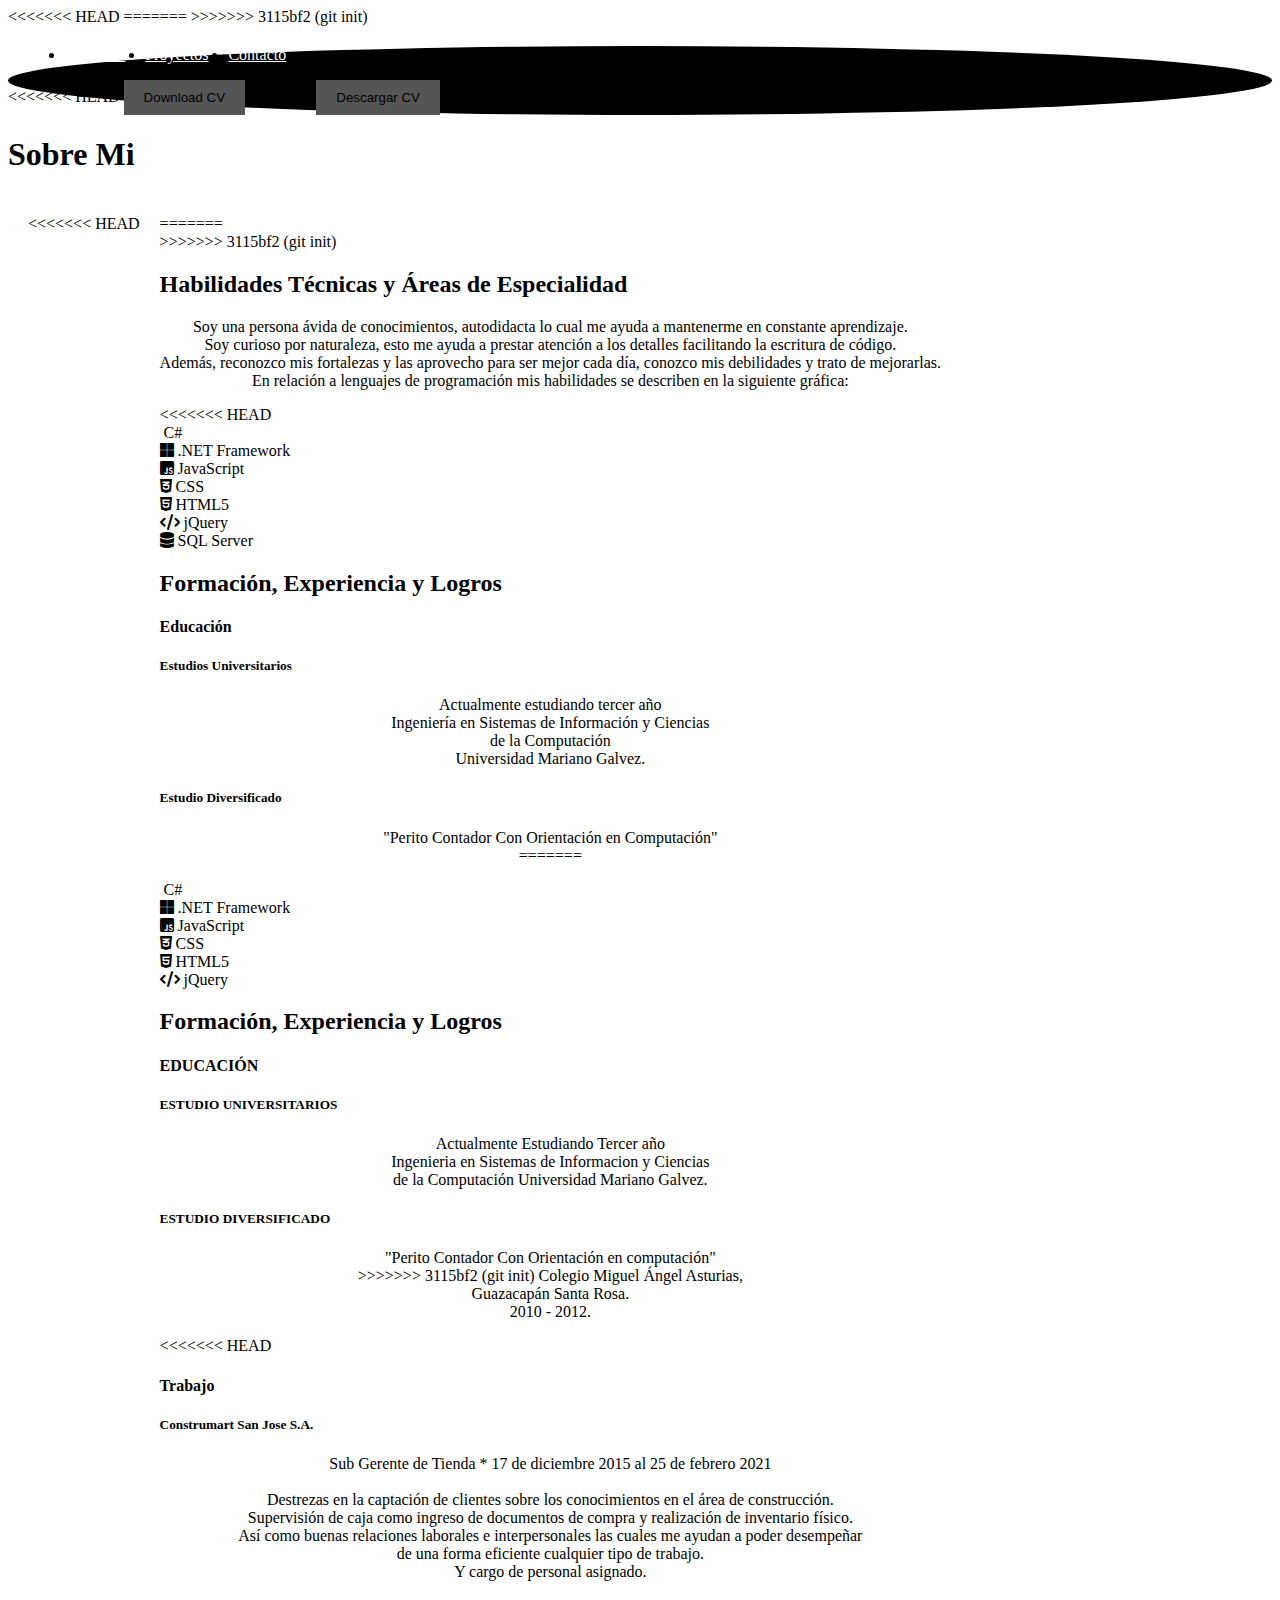
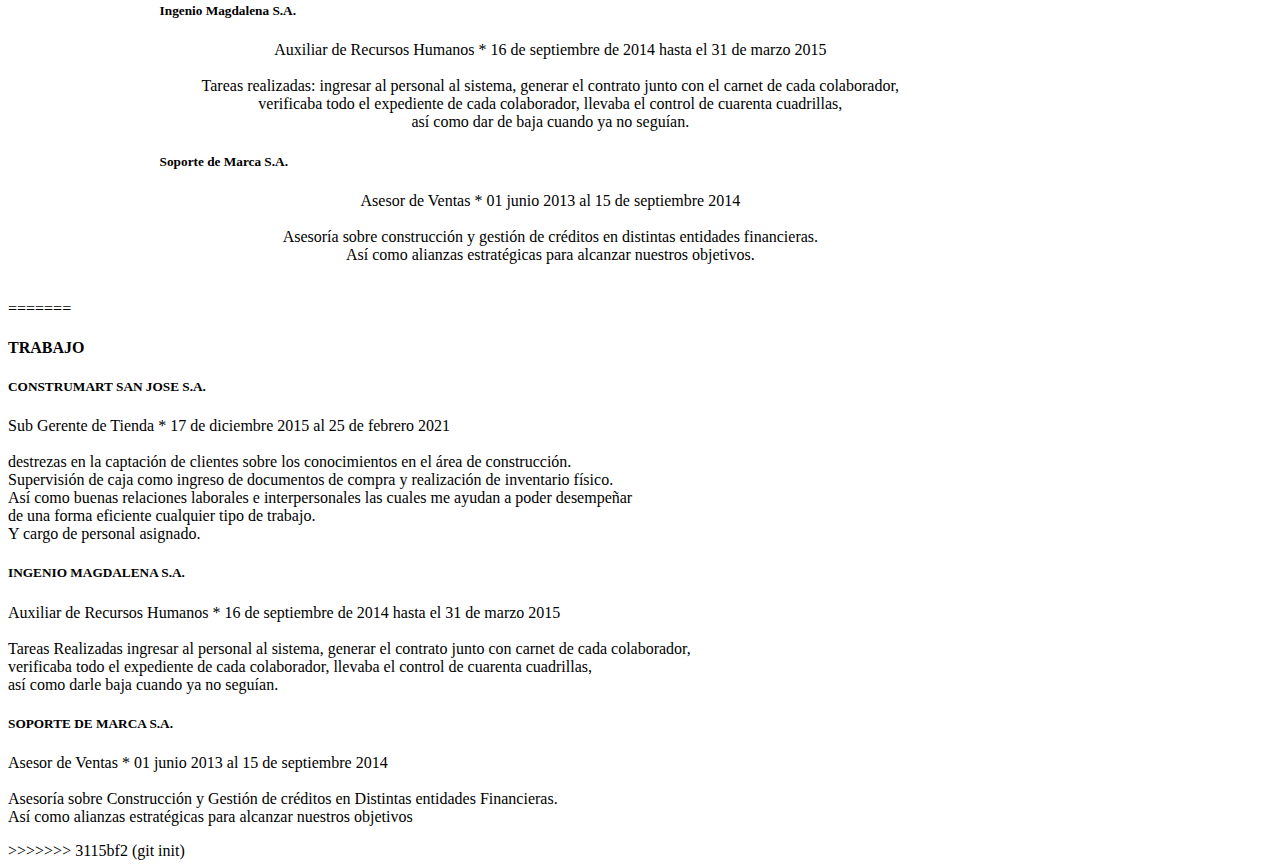
==== About.html @ 31e6df93 "git init" ====
<!DOCTYPE html>
<html lang="en">
<head>
    <meta charset="UTF-8">
    <meta name="viewport" content="width=device-width, initial-scale=1.0">
    <title>Sobre Mi</title>
    <link rel="stylesheet" href="styles.css">
    <link rel="stylesheet" href="https://cdnjs.cloudflare.com/ajax/libs/font-awesome/6.0.0-beta3/css/all.min.css">
<<<<<<< HEAD
=======
    <style>
        .centered-text {
            text-align: center;
        }
        #habilidades p {
            text-align: center;
        }
        #informacion p {
            text-align: center;
        }
    </style>
>>>>>>> 3115bf2 (git init)
</head>
<body>
    <header>
        <nav>
            <ul>
                <li><a href="Index.html">Inicio</a></li>
                <li><a href="About.html">Sobre Mí</a></li>
                <li><a href="Projects.html">Proyectos</a></li>
                <li><a href="Contact.html">Contacto</a></li>
            </ul>
<<<<<<< HEAD
            <button class="download-cv">Download CV</button>
=======
            <button class="download-cv" id="downloadCV">Descargar CV</button>
>>>>>>> 3115bf2 (git init)
        </nav>
    </header>
    <section class="hero">
        <h1>Sobre Mi</h1>
    </section>
    <section class="main-content">
<<<<<<< HEAD
        <div id="habilidades">
=======
        <div id="habilidades" class="content-section">
>>>>>>> 3115bf2 (git init)
            <h2>Habilidades Técnicas y Áreas de Especialidad</h2>
            <p>
                Soy una persona ávida de conocimientos, autodidacta lo cual me ayuda a mantenerme en constante aprendizaje.<br>
                Soy curioso por naturaleza, esto me ayuda a prestar atención a los detalles facilitando la escritura de código.<br>
                Además, reconozco mis fortalezas y las aprovecho para ser mejor cada día, conozco mis debilidades y trato de mejorarlas.<br>
                En relación a lenguajes de programación mis habilidades se describen en la siguiente gráfica:
            </p>
            <div class="skill-container">
<<<<<<< HEAD
                <div class="skill">
                    <div class="label"><i class="fab fa-csharp"></i> C#</div>
                    <div class="bar" style="width: 50%;"></div>
                </div>
                <div class="skill">
                    <div class="label"><i class="fab fa-microsoft"></i> .NET Framework</div>
                    <div class="bar" style="width: 50%;"></div>
                </div>
                <div class="skill">
                    <div class="label"><i class="fab fa-js-square"></i> JavaScript</div>
                    <div class="bar" style="width: 40%;"></div>
                </div>
                <div class="skill">
                    <div class="label"><i class="fab fa-css3-alt"></i> CSS</div>
                    <div class="bar" style="width: 30%;"></div>
                </div>
                <div class="skill">
                    <div class="label"><i class="fab fa-html5"></i> HTML5</div>
                    <div class="bar" style="width: 70%;"></div>
                </div>
                <div class="skill">
                    <div class="label"><i class="fas fa-code"></i> jQuery</div>
                    <div class="bar" style="width: 30%;"></div>
                </div>
                <div class="skill">
                    <div class="label"><i class="fas fa-database"></i> SQL Server</div>
                    <div class="bar" style="width: 35%;"></div>
                </div>
            </div>
        </div>
        <div id="informacion">
            <h2>Formación, Experiencia y Logros</h2>
            <h4>Educación</h4>
            <h5>Estudios Universitarios</h5>
            <p>
                Actualmente estudiando tercer año<br>
                Ingeniería en Sistemas de Información y Ciencias<br>
                de la Computación<br>
                Universidad Mariano Galvez.<br>
            </p>
            <h5>Estudio Diversificado</h5>
            <p>
                "Perito Contador Con Orientación en Computación"<br>
=======
                <div class="skill-container">
                    <div class="skill">
                        <div class="label">
                            <i class="fab fa-csharp"></i> C#
                        </div>
                        <div class="bar" style="width: 50%;"></div>
                    </div>
                    <div class="skill">
                        <div class="label">
                            <i class="fab fa-microsoft"></i> .NET Framework
                        </div>
                        <div class="bar" style="width: 75%;"></div>
                    </div>
                    <div class="skill">
                        <div class="label">
                            <i class="fab fa-js-square"></i> JavaScript
                        </div>
                        <div class="bar" style="width: 75%;"></div>
                    </div>
                    <div class="skill">
                        <div class="label">
                            <i class="fab fa-css3-alt"></i> CSS
                        </div>
                        <div class="bar" style="width: 75%;"></div>
                    </div>
                    <div class="skill">
                        <div class="label">
                            <i class="fab fa-html5"></i> HTML5
                        </div>
                        <div class="bar" style="width: 75%;"></div>
                    </div>
                    <div class="skill">
                        <div class="label">
                            <i class="fas fa-code"></i> jQuery
                        </div>
                        <div class="bar" style="width: 75%;"></div>
                    </div>
                </div>                
        <div id="informacion" class="content-section">
            <h2>Formación, Experiencia y Logros</h2>
            <!-- Contenido de información aquí -->
            <h4>EDUCACIÓN</h4>
            <h5>ESTUDIO UNIVERSITARIOS</h5>
            <P>
                Actualmente Estudiando Tercer año<br>
                Ingenieria en  Sistemas de Informacion y Ciencias<br>
                de la Computación 
                Universidad Mariano Galvez.<br>
            </P>
    
            <h5>ESTUDIO DIVERSIFICADO</h5>
            <p>
                "Perito Contador Con Orientación en computación"<br>
>>>>>>> 3115bf2 (git init)
                Colegio Miguel Ángel Asturias,<br>
                Guazacapán Santa Rosa.<br>
                2010 - 2012.
            </p>
<<<<<<< HEAD
            <h4>Trabajo</h4>
            <h5>Construmart San Jose S.A.</h5>
            <p>
                Sub Gerente de Tienda * 17 de diciembre 2015 al 25 de febrero 2021<br><br>
                Destrezas en la captación de clientes sobre los conocimientos en el área de construcción.<br>
                Supervisión de caja como ingreso de documentos de compra y realización de inventario físico.<br>
                Así como buenas relaciones laborales e interpersonales las cuales me ayudan a poder desempeñar<br>
                de una forma eficiente cualquier tipo de trabajo.<br>
                Y cargo de personal asignado.
            </p>
            <h5>Ingenio Magdalena S.A.</h5>
            <p>
                Auxiliar de Recursos Humanos * 16 de septiembre de 2014 hasta el 31 de marzo 2015<br><br>
                Tareas realizadas: ingresar al personal al sistema, generar el contrato junto con el carnet de cada colaborador,<br>
                verificaba todo el expediente de cada colaborador, llevaba el control de cuarenta cuadrillas,<br>
                así como dar de baja cuando ya no seguían.
            </p>
            <h5>Soporte de Marca S.A.</h5>
            <p>
                Asesor de Ventas * 01 junio 2013 al 15 de septiembre 2014<br><br>
                Asesoría sobre construcción y gestión de créditos en distintas entidades financieras.<br>
                Así como alianzas estratégicas para alcanzar nuestros objetivos.
            </p>
        </div>
    </section>
    <script src="script.js"></script>
=======
            <h4>TRABAJO</h4>
            <h5>CONSTRUMART SAN JOSE S.A.</h5>
            <P>Sub Gerente de Tienda * 17 de diciembre 2015 al 25 de febrero 2021<br><br>
                destrezas en la captación de clientes sobre los conocimientos en el área de construcción.<br>
                Supervisión de caja como ingreso de documentos de compra y realización de inventario físico. <br>
                Así como buenas relaciones laborales e interpersonales las cuales me ayudan a poder desempeñar<br>
                de una forma eficiente cualquier tipo de trabajo.<br>
                Y cargo de personal asignado.
            </P>
            <h5>INGENIO MAGDALENA S.A.</h5>
            <p>Auxiliar de Recursos Humanos * 16 de septiembre de 2014 hasta el 31 de marzo 2015<br><br>
                Tareas Realizadas ingresar al personal al sistema, generar el contrato junto con carnet de cada colaborador, <br>
                verificaba todo el expediente de cada colaborador, llevaba el control de cuarenta cuadrillas, <br>
                así como darle baja cuando ya no seguían.
            </p>
            <h5>SOPORTE DE MARCA S.A.</h5>
            <p>Asesor de Ventas * 01 junio 2013 al 15 de septiembre 2014<br><br>
                Asesoría sobre Construcción y Gestión de créditos en Distintas entidades Financieras.<br>
                Así como alianzas estratégicas para alcanzar nuestros objetivos 
            
            </p>
    
        </div>
    </section>
    <script src="scripts.js"></script>
>>>>>>> 3115bf2 (git init)
</body>
</html>
---- styles.css ----
<<<<<<< HEAD
/* Reseteo de margen y definición de fuente y colores principales */
body {
    margin: 0;
    font-family: Arial, sans-serif;
    background-color: #1a1a1a; /* Color de fondo oscuro */
    color: white; /* Color de texto blanco */
    display: flex;
    flex-direction: column;
    min-height: 100vh; /* Asegura que el contenido ocupe al menos la altura de la ventana */
}

header {
    background-color: #000; /* Fondo negro para el encabezado */
=======
body {
    margin: 0;
    font-family: Arial, sans-serif;
    background-color: #1a1a1a;
    color: white;
    display: flex;
    flex-direction: column;
    min-height: 100vh;
}

header {
    background-color: #000;
>>>>>>> 3115bf2 (git init)
    padding: 10px 20px;
    display: flex;
    justify-content: space-between;
    align-items: center;
}

nav ul {
<<<<<<< HEAD
    list-style: none; /* Sin viñetas en la lista */
    padding: 0;
    display: flex;
    gap: 20px; /* Espacio entre los elementos del menú */
=======
    list-style: none;
    padding: 0;
    display: flex;
    gap: 20px;
>>>>>>> 3115bf2 (git init)
}

nav ul li a {
    color: white;
<<<<<<< HEAD
    text-decoration: none; /* Sin subrayado en los enlaces */
}

.download-cv {
    background-color: #555; /* Fondo gris oscuro para el botón */
=======
    text-decoration: none;
}

.download-cv {
    background-color: #555;
>>>>>>> 3115bf2 (git init)
    color: white;
    border: none;
    padding: 10px 20px;
    cursor: pointer;
}

.hero {
<<<<<<< HEAD
    text-align: center; /* Centrado del texto en la sección hero */
=======
    text-align: center;
>>>>>>> 3115bf2 (git init)
    padding: 20px;
    flex: 1;
    display: flex;
    flex-direction: column;
    align-items: center;
    justify-content: center;
}

.hero-content {
    max-width: 600px;
}

.hero-content h1 {
    font-size: 2.5em;
    margin: 0;
<<<<<<< HEAD
    font-style: italic; /* Texto en cursiva */
=======
    font-style: italic;
>>>>>>> 3115bf2 (git init)
}

.hero-content p {
    margin: 10px 0;
}

.hero-content .email, .hero-content .direccion {
<<<<<<< HEAD
    color: #999; /* Color gris claro para detalles de contacto */
=======
    color: #999;
>>>>>>> 3115bf2 (git init)
}

.social-media {
    display: flex;
    justify-content: center;
    margin-top: 20px;
}

.social-media a {
    color: white;
    margin: 0 10px;
    text-decoration: none;
    font-size: 1.5em;
}

.hero-image img {
<<<<<<< HEAD
    max-width: 150px; /* Tamaño de imagen reducido */
    border-radius: 50%; /* Imagen circular */
    margin-top: 20px;
}

/* Adaptaciones para pantallas más grandes */
=======
    max-width: 150px;
    border-radius: 50%;
    margin-top: 20px;
}

>>>>>>> 3115bf2 (git init)
@media (min-width: 768px) {
    .hero {
        flex-direction: row;
        text-align: left;
    }

    .hero-content {
        max-width: 50%;
    }

    .hero-image img {
<<<<<<< HEAD
        max-width: 300px; /* Tamaño de imagen ajustado para pantallas grandes */
=======
        max-width: 300px;
>>>>>>> 3115bf2 (git init)
    }
}

.main-content {
    display: flex;
<<<<<<< HEAD
=======
    flex-wrap: wrap;
>>>>>>> 3115bf2 (git init)
    justify-content: space-between;
    padding: 20px;
    gap: 20px;
}

<<<<<<< HEAD
#habilidades, #informacion {
    background-color: #2a2a2a; /* Fondo gris oscuro para secciones */
    padding: 20px;
    border-radius: 8px;
=======
.content-section {
    background-color: #2a2a2a;
    padding: 20px;
    border-radius: 8px;
    flex: 1 1 calc(50% - 20px); /* Para dos columnas */
>>>>>>> 3115bf2 (git init)
}

#habilidades h2, #informacion h2, #informacion h4, #informacion h5 {
    text-align: center;
}

#habilidades p, #informacion p {
    text-align: justify;
}

.skill-container {
<<<<<<< HEAD
    margin-top: 20px;
=======
>>>>>>> 3115bf2 (git init)
    display: flex;
    flex-direction: column;
    gap: 10px;
}

.skill {
    display: flex;
    align-items: center;
    gap: 10px;
}

.label {
    flex: 1;
    display: flex;
    align-items: center;
    gap: 5px;
}

.bar {
    flex: 2;
<<<<<<< HEAD
    height: 20px;
    background-color: #007bff; /* Color azul para las barras */
=======
    height: 20px; /* Altura de las barras */
    background-color: rgba(255, 255, 255, 0.5); /* Color azul para las barras */
>>>>>>> 3115bf2 (git init)
    border-radius: 10px;
    position: relative;
    overflow: hidden;
}

.bar::before {
    content: '';
    display: block;
    height: 100%;
<<<<<<< HEAD
    background-color: rgba(255, 255, 255, 0.5); /* Color blanco semitransparente */
    border-radius: 10px;
    position: absolute;
    top: 0;
=======
    background-color:#007bff; /* Color blanco semitransparente */
    border-radius: 10px;
    position: absolute;
    top: 0; 
>>>>>>> 3115bf2 (git init)
    left: 0;
    width: 100%;
}

<<<<<<< HEAD
/* Anchos de las barras de habilidades */
=======
>>>>>>> 3115bf2 (git init)
.bar[style*="width: 50%"]::before {
    width: 50%;
}

<<<<<<< HEAD
.bar[style*="width: 40%"]::before {
    width: 40%;
=======
.bar[style*="width: 75%"]::before {
    width: 75%;
}

.bar[style*="width: 80%"]::before {
    width: 80%;
>>>>>>> 3115bf2 (git init)
}

.bar[style*="width: 70%"]::before {
    width: 70%;
}

<<<<<<< HEAD
.bar[style*="width: 30%"]::before {
    width: 30%;
}

.bar[style*="width: 35%"]::before {
    width: 35%;
}

/* Estilo para secciones adicionales */
#proyectos {
    display: grid;
    grid-template-columns: 1fr 1fr;
=======
.bar[style*="width: 60%"]::before {
    width: 60%;
}

@media (max-width: 767px) {
    .main-content {
        flex-direction: column;
    }

    .content-section, #proyectos {
        flex-basis: 100%;
        grid-template-columns: 1fr;
    }
}

/* Estilos para la página de proyectos */

#proyectos {
    max-width: 1200px; /* Máximo ancho del contenedor */
    margin: 0 auto; /* Centrar el contenedor */
    display: flex;
    flex-wrap: wrap;
    justify-content: space-between;
    padding: 20px;
>>>>>>> 3115bf2 (git init)
    gap: 20px;
}

#proyectos h2 {
    text-align: center;
<<<<<<< HEAD
    grid-column: span 2;
}

article {
    background-color: #2a2a2a; /* Fondo gris oscuro para artículos */
    padding: 20px;
    border-radius: 8px;
    box-shadow: 0 0 10px rgba(0, 0, 0, 0.5); /* Sombra */
}

article h3 {
    text-align: center;
}

article p {
    text-align: justify;
}

article img {
    width: 100%;
    border-radius: 8px;
    margin-top: 10px;
}

#contacto {
    padding: 20px;
    display: flex;
    flex-direction: column;
    align-items: center;
    background-color: #2a2a2a; /* Fondo gris oscuro para la sección de contacto */
    border-radius: 8px;
    margin: 20px;
}

form {
    display: flex;
    flex-direction: column;
    gap: 10px;
    width: 100%;
    max-width: 500px;
}

label {
    font-weight: bold;
}

input, textarea {
    padding: 10px;
    border-radius: 5px;
    border: none;
    font-size: 1em;
    width: 100%;
}

textarea {
    resize: vertical;
    height: 150px;
}

input[type="submit"] {
    background-color: #007bff;
    color: white;
    border: none;
    padding: 10px 20px;
    cursor: pointer;
    border-radius: 5px;
    font-weight: bold;
}

/* Estilos para los enlaces de redes sociales */
.social-media {
    display: flex;
    justify-content: center;
    margin-top: 20px;
    gap: 20px;
}

.social-media a {
    color: white;
    font-size: 2em;
    text-decoration: none;
}

.social-media a:hover {
    color: #007bff; /* Color azul al pasar el ratón */
}
=======
    margin-bottom: 20px;
}

#proyectos article {
    background-color: #2a2a2a;
    padding: 20px;
    border-radius: 8px;
    flex: 1 1 calc(50% - 20px); /* Para dos columnas */
    max-width: calc(50% - 20px); /* Máximo ancho de cada artículo */
}

#proyectos article h3 {
    color: #007bff;
}

#proyectos article p {
    color: white;
    text-align: justify;
    margin-top: 10px;
}

#proyectos article img {
    max-width: 100%;
    border-radius: 8px;
    margin-top: 20px;
}

@media (max-width: 767px) {
    #proyectos {
        flex-direction: column;
    }

    #proyectos article {
        flex-basis: 100%;
        max-width: 100%; /* Ajustar ancho completo en dispositivos móviles */
    }
}

>>>>>>> 3115bf2 (git init)
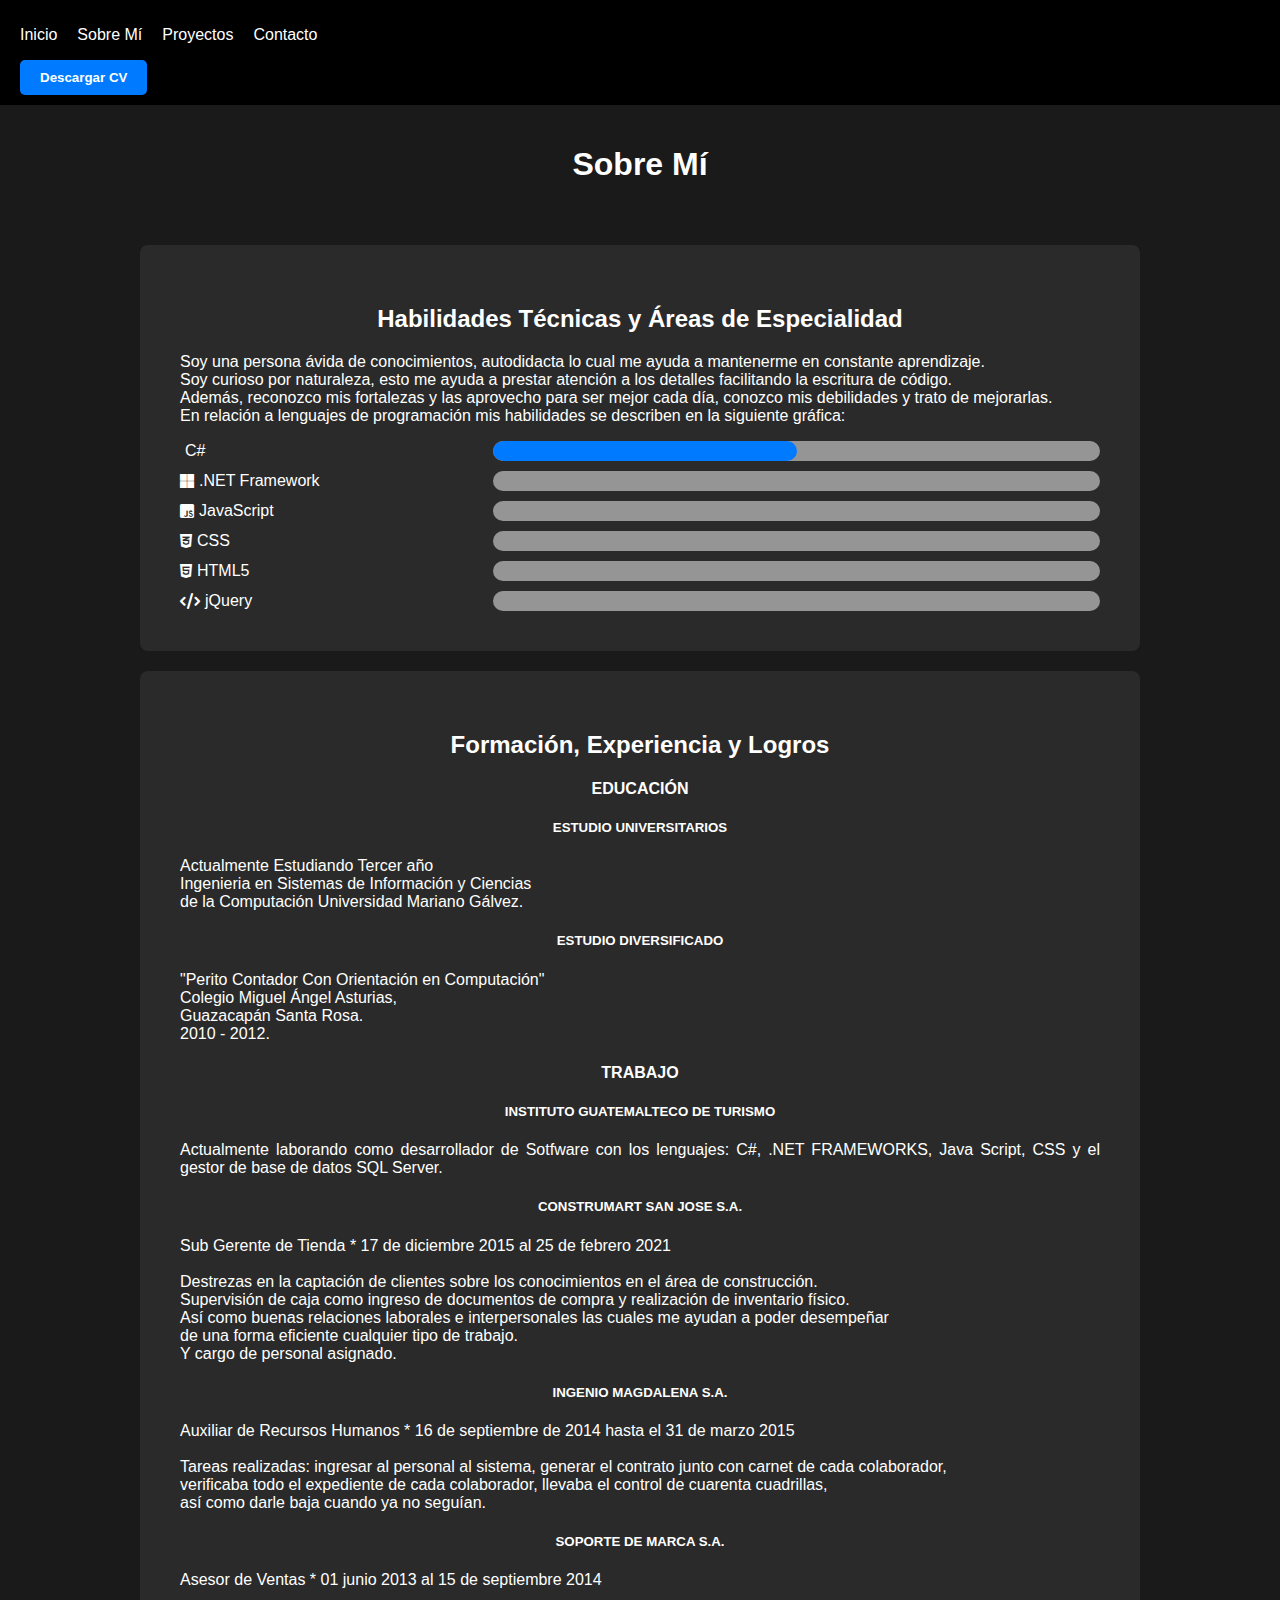
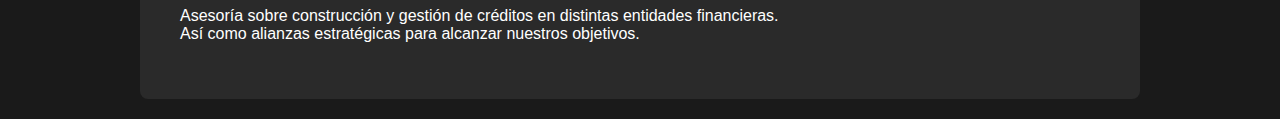
==== commit 31cbd4dd: "Se agrego actualizacion de trabajo" ====
--- a/About.html
+++ b/About.html
@@ -3,23 +3,9 @@
 <head>
     <meta charset="UTF-8">
     <meta name="viewport" content="width=device-width, initial-scale=1.0">
-    <title>Sobre Mi</title>
+    <title>Sobre Mí</title>
     <link rel="stylesheet" href="styles.css">
     <link rel="stylesheet" href="https://cdnjs.cloudflare.com/ajax/libs/font-awesome/6.0.0-beta3/css/all.min.css">
-<<<<<<< HEAD
-=======
-    <style>
-        .centered-text {
-            text-align: center;
-        }
-        #habilidades p {
-            text-align: center;
-        }
-        #informacion p {
-            text-align: center;
-        }
-    </style>
->>>>>>> 3115bf2 (git init)
 </head>
 <body>
     <header>
@@ -30,22 +16,14 @@
                 <li><a href="Projects.html">Proyectos</a></li>
                 <li><a href="Contact.html">Contacto</a></li>
             </ul>
-<<<<<<< HEAD
-            <button class="download-cv">Download CV</button>
-=======
             <button class="download-cv" id="downloadCV">Descargar CV</button>
->>>>>>> 3115bf2 (git init)
         </nav>
     </header>
     <section class="hero">
-        <h1>Sobre Mi</h1>
+        <h1>Sobre Mí</h1>
     </section>
-    <section class="main-content">
-<<<<<<< HEAD
-        <div id="habilidades">
-=======
-        <div id="habilidades" class="content-section">
->>>>>>> 3115bf2 (git init)
+    <section id="habilidades" class="main-content">
+        <div class="content-section">
             <h2>Habilidades Técnicas y Áreas de Especialidad</h2>
             <p>
                 Soy una persona ávida de conocimientos, autodidacta lo cual me ayuda a mantenerme en constante aprendizaje.<br>
@@ -54,112 +32,68 @@
                 En relación a lenguajes de programación mis habilidades se describen en la siguiente gráfica:
             </p>
             <div class="skill-container">
-<<<<<<< HEAD
                 <div class="skill">
-                    <div class="label"><i class="fab fa-csharp"></i> C#</div>
+                    <div class="label">
+                        <i class="fab fa-csharp"></i> C#
+                    </div>
                     <div class="bar" style="width: 50%;"></div>
                 </div>
                 <div class="skill">
-                    <div class="label"><i class="fab fa-microsoft"></i> .NET Framework</div>
-                    <div class="bar" style="width: 50%;"></div>
+                    <div class="label">
+                        <i class="fab fa-microsoft"></i> .NET Framework
+                    </div>
+                    <div class="bar" style="width: 45%;"></div>
                 </div>
                 <div class="skill">
-                    <div class="label"><i class="fab fa-js-square"></i> JavaScript</div>
+                    <div class="label">
+                        <i class="fab fa-js-square"></i> JavaScript
+                    </div>
+                    <div class="bar" style="width: 35%;"></div>
+                </div>
+                <div class="skill">
+                    <div class="label">
+                        <i class="fab fa-css3-alt"></i> CSS
+                    </div>
+                    <div class="bar" style="width: 35%;"></div>
+                </div>
+                <div class="skill">
+                    <div class="label">
+                        <i class="fab fa-html5"></i> HTML5
+                    </div>
                     <div class="bar" style="width: 40%;"></div>
                 </div>
                 <div class="skill">
-                    <div class="label"><i class="fab fa-css3-alt"></i> CSS</div>
+                    <div class="label">
+                        <i class="fas fa-code"></i> jQuery
+                    </div>
                     <div class="bar" style="width: 30%;"></div>
-                </div>
-                <div class="skill">
-                    <div class="label"><i class="fab fa-html5"></i> HTML5</div>
-                    <div class="bar" style="width: 70%;"></div>
-                </div>
-                <div class="skill">
-                    <div class="label"><i class="fas fa-code"></i> jQuery</div>
-                    <div class="bar" style="width: 30%;"></div>
-                </div>
-                <div class="skill">
-                    <div class="label"><i class="fas fa-database"></i> SQL Server</div>
-                    <div class="bar" style="width: 35%;"></div>
                 </div>
             </div>
         </div>
-        <div id="informacion">
+        <div id="informacion" class="content-section">
             <h2>Formación, Experiencia y Logros</h2>
-            <h4>Educación</h4>
-            <h5>Estudios Universitarios</h5>
+            <h4>EDUCACIÓN</h4>
+            <h5>ESTUDIO UNIVERSITARIOS</h5>
             <p>
-                Actualmente estudiando tercer año<br>
-                Ingeniería en Sistemas de Información y Ciencias<br>
-                de la Computación<br>
-                Universidad Mariano Galvez.<br>
+                Actualmente Estudiando Tercer año<br>
+                Ingenieria en Sistemas de Información y Ciencias<br>
+                de la Computación
+                Universidad Mariano Gálvez.<br>
             </p>
-            <h5>Estudio Diversificado</h5>
+            <h5>ESTUDIO DIVERSIFICADO</h5>
             <p>
                 "Perito Contador Con Orientación en Computación"<br>
-=======
-                <div class="skill-container">
-                    <div class="skill">
-                        <div class="label">
-                            <i class="fab fa-csharp"></i> C#
-                        </div>
-                        <div class="bar" style="width: 50%;"></div>
-                    </div>
-                    <div class="skill">
-                        <div class="label">
-                            <i class="fab fa-microsoft"></i> .NET Framework
-                        </div>
-                        <div class="bar" style="width: 75%;"></div>
-                    </div>
-                    <div class="skill">
-                        <div class="label">
-                            <i class="fab fa-js-square"></i> JavaScript
-                        </div>
-                        <div class="bar" style="width: 75%;"></div>
-                    </div>
-                    <div class="skill">
-                        <div class="label">
-                            <i class="fab fa-css3-alt"></i> CSS
-                        </div>
-                        <div class="bar" style="width: 75%;"></div>
-                    </div>
-                    <div class="skill">
-                        <div class="label">
-                            <i class="fab fa-html5"></i> HTML5
-                        </div>
-                        <div class="bar" style="width: 75%;"></div>
-                    </div>
-                    <div class="skill">
-                        <div class="label">
-                            <i class="fas fa-code"></i> jQuery
-                        </div>
-                        <div class="bar" style="width: 75%;"></div>
-                    </div>
-                </div>                
-        <div id="informacion" class="content-section">
-            <h2>Formación, Experiencia y Logros</h2>
-            <!-- Contenido de información aquí -->
-            <h4>EDUCACIÓN</h4>
-            <h5>ESTUDIO UNIVERSITARIOS</h5>
-            <P>
-                Actualmente Estudiando Tercer año<br>
-                Ingenieria en  Sistemas de Informacion y Ciencias<br>
-                de la Computación 
-                Universidad Mariano Galvez.<br>
-            </P>
-    
-            <h5>ESTUDIO DIVERSIFICADO</h5>
-            <p>
-                "Perito Contador Con Orientación en computación"<br>
->>>>>>> 3115bf2 (git init)
                 Colegio Miguel Ángel Asturias,<br>
                 Guazacapán Santa Rosa.<br>
                 2010 - 2012.
             </p>
-<<<<<<< HEAD
-            <h4>Trabajo</h4>
-            <h5>Construmart San Jose S.A.</h5>
+            <h4>TRABAJO</h4>
+            <h5>INSTITUTO GUATEMALTECO DE TURISMO</h5>
+            <p>
+                Actualmente laborando como desarrollador de Sotfware con los lenguajes:
+                C#, .NET FRAMEWORKS, Java Script, CSS y el gestor de base de datos SQL Server.
+            </p>
+            <h5>CONSTRUMART SAN JOSE S.A.</h5>
             <p>
                 Sub Gerente de Tienda * 17 de diciembre 2015 al 25 de febrero 2021<br><br>
                 Destrezas en la captación de clientes sobre los conocimientos en el área de construcción.<br>
@@ -168,14 +102,14 @@
                 de una forma eficiente cualquier tipo de trabajo.<br>
                 Y cargo de personal asignado.
             </p>
-            <h5>Ingenio Magdalena S.A.</h5>
+            <h5>INGENIO MAGDALENA S.A.</h5>
             <p>
                 Auxiliar de Recursos Humanos * 16 de septiembre de 2014 hasta el 31 de marzo 2015<br><br>
-                Tareas realizadas: ingresar al personal al sistema, generar el contrato junto con el carnet de cada colaborador,<br>
+                Tareas realizadas: ingresar al personal al sistema, generar el contrato junto con carnet de cada colaborador,<br>
                 verificaba todo el expediente de cada colaborador, llevaba el control de cuarenta cuadrillas,<br>
-                así como dar de baja cuando ya no seguían.
+                así como darle baja cuando ya no seguían.
             </p>
-            <h5>Soporte de Marca S.A.</h5>
+            <h5>SOPORTE DE MARCA S.A.</h5>
             <p>
                 Asesor de Ventas * 01 junio 2013 al 15 de septiembre 2014<br><br>
                 Asesoría sobre construcción y gestión de créditos en distintas entidades financieras.<br>
@@ -183,33 +117,6 @@
             </p>
         </div>
     </section>
-    <script src="script.js"></script>
-=======
-            <h4>TRABAJO</h4>
-            <h5>CONSTRUMART SAN JOSE S.A.</h5>
-            <P>Sub Gerente de Tienda * 17 de diciembre 2015 al 25 de febrero 2021<br><br>
-                destrezas en la captación de clientes sobre los conocimientos en el área de construcción.<br>
-                Supervisión de caja como ingreso de documentos de compra y realización de inventario físico. <br>
-                Así como buenas relaciones laborales e interpersonales las cuales me ayudan a poder desempeñar<br>
-                de una forma eficiente cualquier tipo de trabajo.<br>
-                Y cargo de personal asignado.
-            </P>
-            <h5>INGENIO MAGDALENA S.A.</h5>
-            <p>Auxiliar de Recursos Humanos * 16 de septiembre de 2014 hasta el 31 de marzo 2015<br><br>
-                Tareas Realizadas ingresar al personal al sistema, generar el contrato junto con carnet de cada colaborador, <br>
-                verificaba todo el expediente de cada colaborador, llevaba el control de cuarenta cuadrillas, <br>
-                así como darle baja cuando ya no seguían.
-            </p>
-            <h5>SOPORTE DE MARCA S.A.</h5>
-            <p>Asesor de Ventas * 01 junio 2013 al 15 de septiembre 2014<br><br>
-                Asesoría sobre Construcción y Gestión de créditos en Distintas entidades Financieras.<br>
-                Así como alianzas estratégicas para alcanzar nuestros objetivos 
-            
-            </p>
-    
-        </div>
-    </section>
     <script src="scripts.js"></script>
->>>>>>> 3115bf2 (git init)
 </body>
 </html>
--- a/styles.css
+++ b/styles.css
@@ -1,18 +1,5 @@
-<<<<<<< HEAD
-/* Reseteo de margen y definición de fuente y colores principales */
-body {
-    margin: 0;
-    font-family: Arial, sans-serif;
-    background-color: #1a1a1a; /* Color de fondo oscuro */
-    color: white; /* Color de texto blanco */
-    display: flex;
-    flex-direction: column;
-    min-height: 100vh; /* Asegura que el contenido ocupe al menos la altura de la ventana */
-}
-
-header {
-    background-color: #000; /* Fondo negro para el encabezado */
-=======
+/* Estilos generales */
+
 body {
     margin: 0;
     font-family: Arial, sans-serif;
@@ -25,7 +12,6 @@
 
 header {
     background-color: #000;
->>>>>>> 3115bf2 (git init)
     padding: 10px 20px;
     display: flex;
     justify-content: space-between;
@@ -33,346 +19,18 @@
 }
 
 nav ul {
-<<<<<<< HEAD
-    list-style: none; /* Sin viñetas en la lista */
-    padding: 0;
-    display: flex;
-    gap: 20px; /* Espacio entre los elementos del menú */
-=======
     list-style: none;
     padding: 0;
     display: flex;
     gap: 20px;
->>>>>>> 3115bf2 (git init)
 }
 
 nav ul li a {
     color: white;
-<<<<<<< HEAD
-    text-decoration: none; /* Sin subrayado en los enlaces */
+    text-decoration: none;
 }
 
 .download-cv {
-    background-color: #555; /* Fondo gris oscuro para el botón */
-=======
-    text-decoration: none;
-}
-
-.download-cv {
-    background-color: #555;
->>>>>>> 3115bf2 (git init)
-    color: white;
-    border: none;
-    padding: 10px 20px;
-    cursor: pointer;
-}
-
-.hero {
-<<<<<<< HEAD
-    text-align: center; /* Centrado del texto en la sección hero */
-=======
-    text-align: center;
->>>>>>> 3115bf2 (git init)
-    padding: 20px;
-    flex: 1;
-    display: flex;
-    flex-direction: column;
-    align-items: center;
-    justify-content: center;
-}
-
-.hero-content {
-    max-width: 600px;
-}
-
-.hero-content h1 {
-    font-size: 2.5em;
-    margin: 0;
-<<<<<<< HEAD
-    font-style: italic; /* Texto en cursiva */
-=======
-    font-style: italic;
->>>>>>> 3115bf2 (git init)
-}
-
-.hero-content p {
-    margin: 10px 0;
-}
-
-.hero-content .email, .hero-content .direccion {
-<<<<<<< HEAD
-    color: #999; /* Color gris claro para detalles de contacto */
-=======
-    color: #999;
->>>>>>> 3115bf2 (git init)
-}
-
-.social-media {
-    display: flex;
-    justify-content: center;
-    margin-top: 20px;
-}
-
-.social-media a {
-    color: white;
-    margin: 0 10px;
-    text-decoration: none;
-    font-size: 1.5em;
-}
-
-.hero-image img {
-<<<<<<< HEAD
-    max-width: 150px; /* Tamaño de imagen reducido */
-    border-radius: 50%; /* Imagen circular */
-    margin-top: 20px;
-}
-
-/* Adaptaciones para pantallas más grandes */
-=======
-    max-width: 150px;
-    border-radius: 50%;
-    margin-top: 20px;
-}
-
->>>>>>> 3115bf2 (git init)
-@media (min-width: 768px) {
-    .hero {
-        flex-direction: row;
-        text-align: left;
-    }
-
-    .hero-content {
-        max-width: 50%;
-    }
-
-    .hero-image img {
-<<<<<<< HEAD
-        max-width: 300px; /* Tamaño de imagen ajustado para pantallas grandes */
-=======
-        max-width: 300px;
->>>>>>> 3115bf2 (git init)
-    }
-}
-
-.main-content {
-    display: flex;
-<<<<<<< HEAD
-=======
-    flex-wrap: wrap;
->>>>>>> 3115bf2 (git init)
-    justify-content: space-between;
-    padding: 20px;
-    gap: 20px;
-}
-
-<<<<<<< HEAD
-#habilidades, #informacion {
-    background-color: #2a2a2a; /* Fondo gris oscuro para secciones */
-    padding: 20px;
-    border-radius: 8px;
-=======
-.content-section {
-    background-color: #2a2a2a;
-    padding: 20px;
-    border-radius: 8px;
-    flex: 1 1 calc(50% - 20px); /* Para dos columnas */
->>>>>>> 3115bf2 (git init)
-}
-
-#habilidades h2, #informacion h2, #informacion h4, #informacion h5 {
-    text-align: center;
-}
-
-#habilidades p, #informacion p {
-    text-align: justify;
-}
-
-.skill-container {
-<<<<<<< HEAD
-    margin-top: 20px;
-=======
->>>>>>> 3115bf2 (git init)
-    display: flex;
-    flex-direction: column;
-    gap: 10px;
-}
-
-.skill {
-    display: flex;
-    align-items: center;
-    gap: 10px;
-}
-
-.label {
-    flex: 1;
-    display: flex;
-    align-items: center;
-    gap: 5px;
-}
-
-.bar {
-    flex: 2;
-<<<<<<< HEAD
-    height: 20px;
-    background-color: #007bff; /* Color azul para las barras */
-=======
-    height: 20px; /* Altura de las barras */
-    background-color: rgba(255, 255, 255, 0.5); /* Color azul para las barras */
->>>>>>> 3115bf2 (git init)
-    border-radius: 10px;
-    position: relative;
-    overflow: hidden;
-}
-
-.bar::before {
-    content: '';
-    display: block;
-    height: 100%;
-<<<<<<< HEAD
-    background-color: rgba(255, 255, 255, 0.5); /* Color blanco semitransparente */
-    border-radius: 10px;
-    position: absolute;
-    top: 0;
-=======
-    background-color:#007bff; /* Color blanco semitransparente */
-    border-radius: 10px;
-    position: absolute;
-    top: 0; 
->>>>>>> 3115bf2 (git init)
-    left: 0;
-    width: 100%;
-}
-
-<<<<<<< HEAD
-/* Anchos de las barras de habilidades */
-=======
->>>>>>> 3115bf2 (git init)
-.bar[style*="width: 50%"]::before {
-    width: 50%;
-}
-
-<<<<<<< HEAD
-.bar[style*="width: 40%"]::before {
-    width: 40%;
-=======
-.bar[style*="width: 75%"]::before {
-    width: 75%;
-}
-
-.bar[style*="width: 80%"]::before {
-    width: 80%;
->>>>>>> 3115bf2 (git init)
-}
-
-.bar[style*="width: 70%"]::before {
-    width: 70%;
-}
-
-<<<<<<< HEAD
-.bar[style*="width: 30%"]::before {
-    width: 30%;
-}
-
-.bar[style*="width: 35%"]::before {
-    width: 35%;
-}
-
-/* Estilo para secciones adicionales */
-#proyectos {
-    display: grid;
-    grid-template-columns: 1fr 1fr;
-=======
-.bar[style*="width: 60%"]::before {
-    width: 60%;
-}
-
-@media (max-width: 767px) {
-    .main-content {
-        flex-direction: column;
-    }
-
-    .content-section, #proyectos {
-        flex-basis: 100%;
-        grid-template-columns: 1fr;
-    }
-}
-
-/* Estilos para la página de proyectos */
-
-#proyectos {
-    max-width: 1200px; /* Máximo ancho del contenedor */
-    margin: 0 auto; /* Centrar el contenedor */
-    display: flex;
-    flex-wrap: wrap;
-    justify-content: space-between;
-    padding: 20px;
->>>>>>> 3115bf2 (git init)
-    gap: 20px;
-}
-
-#proyectos h2 {
-    text-align: center;
-<<<<<<< HEAD
-    grid-column: span 2;
-}
-
-article {
-    background-color: #2a2a2a; /* Fondo gris oscuro para artículos */
-    padding: 20px;
-    border-radius: 8px;
-    box-shadow: 0 0 10px rgba(0, 0, 0, 0.5); /* Sombra */
-}
-
-article h3 {
-    text-align: center;
-}
-
-article p {
-    text-align: justify;
-}
-
-article img {
-    width: 100%;
-    border-radius: 8px;
-    margin-top: 10px;
-}
-
-#contacto {
-    padding: 20px;
-    display: flex;
-    flex-direction: column;
-    align-items: center;
-    background-color: #2a2a2a; /* Fondo gris oscuro para la sección de contacto */
-    border-radius: 8px;
-    margin: 20px;
-}
-
-form {
-    display: flex;
-    flex-direction: column;
-    gap: 10px;
-    width: 100%;
-    max-width: 500px;
-}
-
-label {
-    font-weight: bold;
-}
-
-input, textarea {
-    padding: 10px;
-    border-radius: 5px;
-    border: none;
-    font-size: 1em;
-    width: 100%;
-}
-
-textarea {
-    resize: vertical;
-    height: 150px;
-}
-
-input[type="submit"] {
     background-color: #007bff;
     color: white;
     border: none;
@@ -380,62 +38,305 @@
     cursor: pointer;
     border-radius: 5px;
     font-weight: bold;
-}
-
-/* Estilos para los enlaces de redes sociales */
-.social-media {
+    transition: background-color 0.3s ease;
+}
+
+.download-cv:hover {
+    background-color: #0056b3;
+}
+
+.hero {
+    text-align: center;
+    padding: 20px;
+    flex: 1;
+    display: flex;
+    flex-direction: column;
+    align-items: center;
+    justify-content: center;
+}
+
+.main-content {
+    max-width: 1000px; /* Máximo ancho del contenedor */
+    margin: 0 auto; /* Centrar el contenedor */
+    display: flex;
+    flex-wrap: wrap;
+    justify-content: space-between;
+    padding: 20px;
+    gap: 20px;
+}
+
+.content-section {
+    background-color: #2a2a2a;
+    padding: 40px;
+    border-radius: 8px;
+    flex: 1 1 calc(50% - 20px); /* Para dos columnas */
+    max-width: calc(100% - 20px); /* Máximo ancho de cada sección */
+}
+
+#habilidades h2, #informacion h2, #informacion h4, #informacion h5 {
+    text-align: center;
+}
+
+#habilidades p, #informacion p {
+    text-align: justify;
+}
+
+.skill-container {
+    display: flex;
+    flex-direction: column;
+    gap: 10px;
+}
+
+.skill {
+    display: flex;
+    align-items: center;
+    gap: 10px;
+}
+
+.label {
+    flex: 1;
+    display: flex;
+    align-items: center;
+    gap: 5px;
+}
+
+.bar {
+    flex: 2;
+    height: 20px; /* Altura de las barras */
+    background-color: rgba(255, 255, 255, 0.5); /* Color de fondo de las barras */
+    border-radius: 10px;
+    position: relative;
+    overflow: hidden;
+}
+
+.bar::before {
+    content: '';
+    display: block;
+    height: 100%;
+    background-color: #007bff; /* Color de las barras */
+    border-radius: 10px;
+    position: absolute;
+    top: 0; 
+    left: 0;
+    width: 0; /* Ancho inicial 0 */
+    transition: width 0.5s ease; /* Transición para animación */
+}
+
+.bar[style*="width: 50%"]::before {
+    width: 50%;
+}
+
+.bar[style*="width: 75%"]::before {
+    width: 45%;
+}
+
+.bar[style*="width: 80%"]::before {
+    width: 35%;
+}
+
+.bar[style*="width: 70%"]::before {
+    width: 40%;
+}
+
+.bar[style*="width: 60%"]::before {
+    width: 40%;
+}
+
+/* Adaptaciones para pantallas pequeñas */
+@media (max-width: 767px) {
+    .main-content {
+        flex-direction: column;
+    }
+
+    .content-section, #proyectos {
+        flex-basis: 100%;
+        max-width: 100%; /* Ajustar ancho completo en dispositivos móviles */
+    }
+}
+
+/* Estilos específicos para la página de contacto y acerca de mí */
+
+#contacto, #about {
+    max-width: 1200px; /* Máximo ancho del contenedor */
+    margin: 0 auto; /* Centrar el contenedor */
+    display: flex;
+    flex-wrap: wrap;
+    justify-content: space-between;
+    padding: 20px;
+    gap: 20px;
+}
+
+#contacto h2, #about h2 {
+    text-align: center;
+    margin-bottom: 20px;
+}
+
+#contacto .content-section, #about .content-section {
+    background-color: #2a2a2a;
+    padding: 50px;
+    border-radius: 8px;
+    flex: 1 1 calc(50% - 20px); /* Para dos columnas */
+    max-width: calc(80% - 20px); /* Máximo ancho de cada sección */
+}
+
+#contacto form {
+    display: flex;
+    flex-direction: column;
+    gap: 10px;
+}
+
+#contacto label {
+    font-weight: bold;
+}
+
+#contacto input[type="text"],
+#contacto input[type="email"],
+#contacto textarea {
+    width: 100%;
+    padding: 10px;
+    border: none;
+    border-radius: 5px;
+}
+
+#contacto input[type="submit"] {
+    background-color: #007bff;
+    color: white;
+    border: none;
+    padding: 10px;
+    cursor: pointer;
+    border-radius: 5px;
+    font-weight: bold;
+    transition: background-color 0.3s ease;
+}
+
+#contacto input[type="submit"]:hover {
+    background-color: #0056b3;
+}
+
+#contacto .social-media {
     display: flex;
     justify-content: center;
     margin-top: 20px;
-    gap: 20px;
-}
-
-.social-media a {
-    color: white;
-    font-size: 2em;
+}
+
+#contacto .social-media a {
+    color: white;
+    margin: 0 10px;
     text-decoration: none;
-}
-
-.social-media a:hover {
-    color: #007bff; /* Color azul al pasar el ratón */
-}
-=======
-    margin-bottom: 20px;
+    font-size: 1.5em;
+}
+
+/* Estilos específicos para la página de proyectos */
+
+#proyectos {
+    max-width: 1200px; /* Máximo ancho del contenedor */
+    margin: 0 auto; /* Centrar el contenedor */
+    display: flex;
+    flex-direction: column;
+    gap: 20px;
+    padding: 20px;
 }
 
 #proyectos article {
     background-color: #2a2a2a;
     padding: 20px;
     border-radius: 8px;
-    flex: 1 1 calc(50% - 20px); /* Para dos columnas */
-    max-width: calc(50% - 20px); /* Máximo ancho de cada artículo */
-}
-
-#proyectos article h3 {
-    color: #007bff;
-}
-
-#proyectos article p {
-    color: white;
-    text-align: justify;
+}
+
+#proyectos img {
+    width: 100%;
+    border-radius: 8px;
     margin-top: 10px;
 }
 
-#proyectos article img {
+.centered-text {
+    text-align: center;
+}
+
+
+body {
+    margin: 0;
+    font-family: Arial, sans-serif;
+    background-color: #1a1a1a;
+    color: white;
+    display: flex;
+    flex-direction: column;
+    min-height: 100vh;
+}
+
+header {
+    background-color: #000;
+    padding: 10px 20px;
+    display: flex;
+    justify-content: space-between;
+    align-items: center;
+}
+
+nav ul {
+    list-style: none;
+    padding: 0;
+    display: flex;
+    gap: 20px;
+}
+
+nav ul li a {
+    color: white;
+    text-decoration: none;
+}
+
+.hero {
+    display: flex;
+    flex-wrap: wrap;
+    align-items: center;
+    justify-content: space-between;
+    padding: 20px;
+}
+
+.hero-content {
+    flex: 1;
+    min-width: 200px; /* Ancho mínimo para el contenido de texto */
+    padding-right: 20px;
+}
+
+.hero-image {
+    flex: 0 0 150px; /* Tamaño fijo de la imagen */
+    display: flex;
+    justify-content: center;
+    padding-left: 20px;
+}
+
+.hero-image img {
     max-width: 100%;
-    border-radius: 8px;
+    max-height: 300px; /* Tamaño máximo de la imagen */
+    height: auto;
+    border-radius: 50%;
+}
+
+.social-media {
+    display: flex;
+    justify-content: center;
     margin-top: 20px;
 }
 
+.social-media a {
+    color: white;
+    margin: 0 10px;
+    text-decoration: none;
+    font-size: 1.5em; /* Tamaño de los iconos de redes sociales */
+}
+
 @media (max-width: 767px) {
-    #proyectos {
+    .hero {
         flex-direction: column;
-    }
-
-    #proyectos article {
-        flex-basis: 100%;
-        max-width: 100%; /* Ajustar ancho completo en dispositivos móviles */
-    }
-}
-
->>>>>>> 3115bf2 (git init)
+        align-items: center;
+    }
+
+    .hero-content {
+        padding-right: 0;
+        padding-bottom: 20px;
+    }
+
+    .hero-image {
+        padding-left: 0;
+    }
+}
